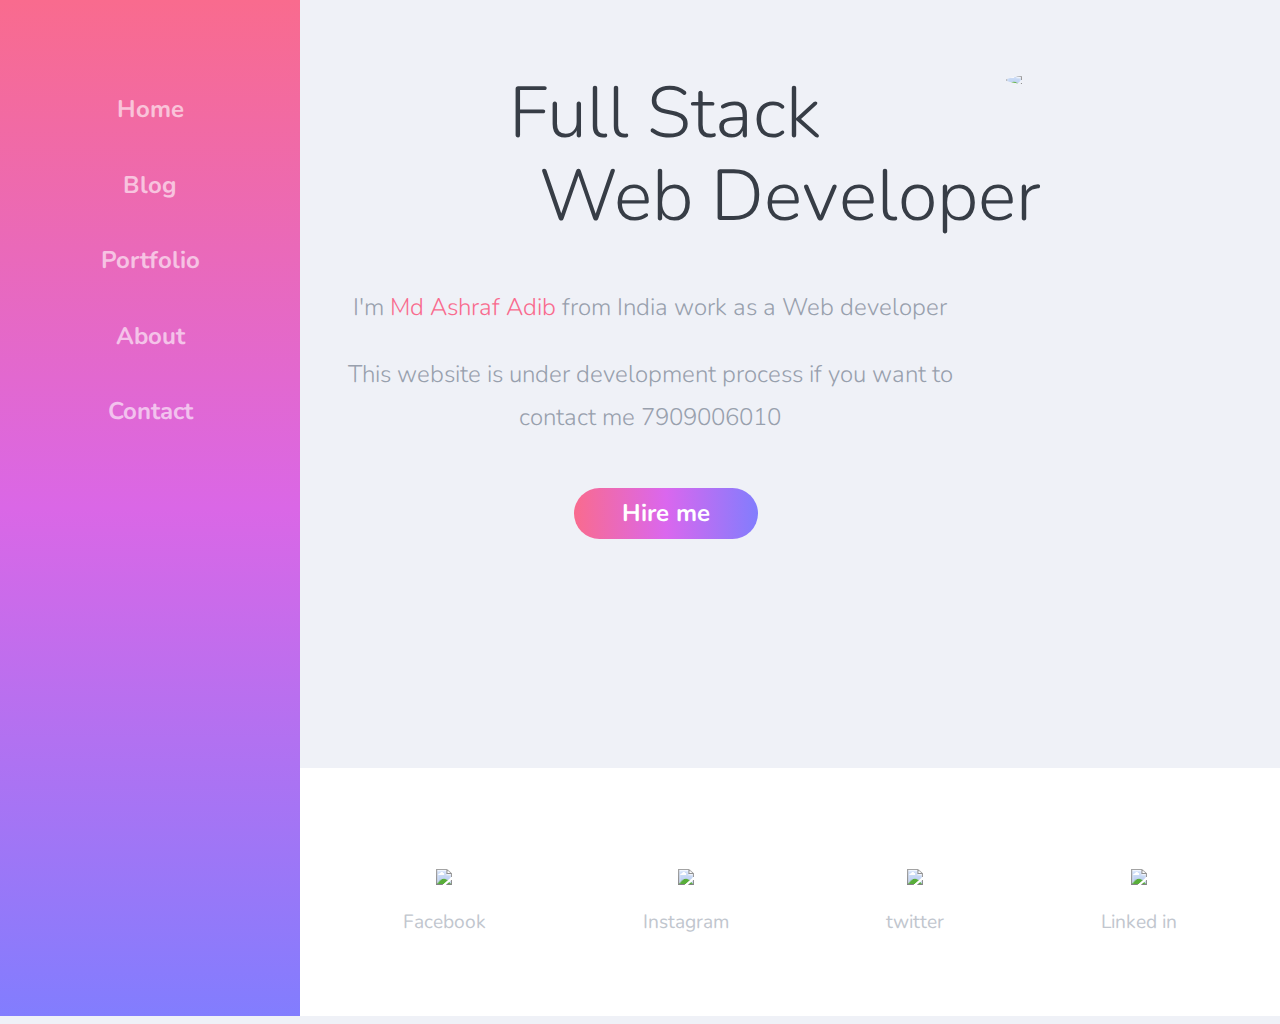
==== index.html @ f978f151 "Add files via upload" ====
<!DOCTYPE html>
<html>
<head>
	<title>Md Ashraf Adib</title>
	<link rel="stylesheet" type="text/css" href="style.css">
	<link rel="stylesheet" type="text/css" href="normalize.css">
</head>
<body>
<div class="container">
	<div class="sidebar">
		<nav>
			<ul>
				<li><a href="index.html">Home</a></li>
				<li><a href="http://www.videoclass.co.nf">Blog</a></li>
				<li><a href="portfolio.html">Portfolio</a></li>
				<li><a href="#">About</a></li>
				<li><a href="contact.html">Contact</a></li>
			</ul>

		</nav>
	</div>
	<div class="content">
		<section class="hero">
			<img src="./image/admin.jpg">
            <div class="hero-content">
            	<h1>Full Stack<br>Web Developer</h1>
            	<p>I'm <span id="name">Md Ashraf Adib</span> from India work as a Web developer</p>
            	<p color="red">This website is under development process  if you want to contact me 7909006010</p>
            	<a class="hire-me" href="#">Hire me</a>
            </div>
		</section>

	</div>
	<div class="footer">
		<footer>
			<ul>
				<li><a href="http://www.facebook.com/mdashrafadib/"><img src="./image/facebook.png" class="media_icon"><p>Facebook</p></a></li>
				<li><a href="#"><img src="./image/insta.png" class="media_icon"><p>Instagram</p></a></li>
				<li><a href="#"><img src="./image/twitter.png" class="media_icon"><p>twitter</p></a></li>
				<li><a href="#"><img src="./image/linkedin.png" class="media_icon"><p>Linked in</p></a></li>
			</ul>

		</footer>
    

	</div>

</div>

</body>
</html>
---- style.css ----
@import url('https://fonts.googleapis.com/css?family=Nunito&display=swap');
body
{
	font-family: 'Nunito',sans-serif;
	background:#EFF1F7;
}   
.content
{
grid-area: content;

}
.sidebar
{
	grid-area:sidebar;
	background:linear-gradient(to right,rgba(249,107,142,1),
		rgba(218,103,238,1),
		rgba(130,125,253,1));
	justify-content: center;
}
.footer
{
	margin-top: 133px;
	grid-area:footer;
	background:white;
	height:200px;
}
.container
{
	font-size: 1.5em;
	width:100%;
	height:100vh;
	display:grid;
	grid-template-areas: "sidebar""content""footer";
    grid-template-columns: 1fr;
    grid-template-rows: 130px 800px 250px;
}
.content,.sidebar,.footer
{
	padding:1em;

}
nav ul{
	margin:0;
	padding:0;
	display:flex;
	justify-content: space-between;
	text-align: center;
}
ul li
{
	list-style: none;
	padding: 1em 0;
}
nav li a
{
	color:white;
	font-weight:700;
	opacity: 0.6;
	text-decoration: none;
	transition: 0.3s;
}
nav li a:hover
{
	opacity:1;
}
.hero
{
	max-width:960px;
	margin:0 auto;
	text-align: center;
}
.hero img
{
	width:200px;
	border-radius: 50%;
}
.hero h1
{
	font-size:2em;
	font-weight: 300;
	color:#373d46;
}
.hero p
{
	font-weight:300;
	line-height:1.8em;
	color:#98a0ad;

}
.hire-me
{
	display:inline-block;
	text-decoration: none;
	color:white;
	font-weight: 700;
    background:linear-gradient(to right,rgba(249,107,142,1),
		rgba(218,103,238,1),
		rgba(130,125,253,1));
    padding:0.5em 2em;
    border-radius:45px;
    margin:1em 0;
    transition:0.3s;

}
.hire-me:hover
{
	box-shadow: 0 10px 5px rgba(188,197,216,1);

}

footer ul
{
	max-width:640px;
	margin:2em auto;
	padding:0;
	text-align:center;
	display:flex;
	flex-direction: row;

}
footer ul li{
	list-style: none;
	align-self: flex-end;
	margin:auto;
}
footer ul li a
{
	text-decoration: none;
	color:#c1c6ce;
}
.media_icon
{
	width:60%;
    
}
footer  p
{
	font-size: 0.8em;

}
@media(min-width:1043px)
{
	.container
	{
		grid-template-areas: "sidebar content""sidebar footer";
		grid-template-columns: 300px 1fr;
		grid-template-rows: 1fr auto;

	}
	nav ul
	{
		display:flex;
		justify-content: space-between;
		flex-direction: column;
	}
	.sidebar
	{
		background:linear-gradient(
			rgba(249,107,142,1),
			rgba(218,103,230,1),
			rgba(130,125,254,1));
		    padding-top:3em;
	}
	.hero
	{
		text-align: left;
        margin:2em auto;

	}
	.hero img
	{
		width:250px;
        float:right;
	}
	.hero h1
	{
		font-size: 3em;
		text-align: center;
	}
	.hero p
	{
		width:70%;
		text-align: center;
	}
	footer ul
	{
		max-width: 960px;
       
		margin:0 auto;
		padding:2em 0;
	}
	.hire-me
	{
		margin-left:250px;
	}

	
}
@media(max-width:420px)
{
.hero img
{
	width:120px;
	border-radius: 50%;
}
.hero h1
{
	font-size:1.2em;
	font-weight: 300;
	color:#373d46;
}
.hero p
{
	font-weight:300;
	line-height:1em;
	color:#98a0ad;

}
.hire-me
{
	display:inline-block;
	text-decoration: none;
	color:white;
	font-weight: 500;
    background:linear-gradient(to right,rgba(249,107,142,1),
		rgba(218,103,238,1),
		rgba(130,125,253,1));
    padding:0.5em 2em;
    border-radius:45px;
    margin:1em 0;
    transition:0.3s;

}
.hire-me:hover
{
	box-shadow: 0 10px 5px rgba(188,197,216,1);

}
nav ul{
	margin:0;
	padding:0;
	display:flex;
	justify-content: space-between;
	text-align: center;
}
ul li
{
	list-style: none;
	padding: 0.8em 0;
    font-size:20px;
 }
nav li a
{
	color:white;
	font-weight:200;
	opacity: 0.6;
	text-decoration: none;
	transition: 0.3s;
}
nav li a:hover
{
	opacity:1;
}
.media_icon
{
	width:50%;
    
}

}
#name
{

	color:rgba(249,107,142,1);
	
}
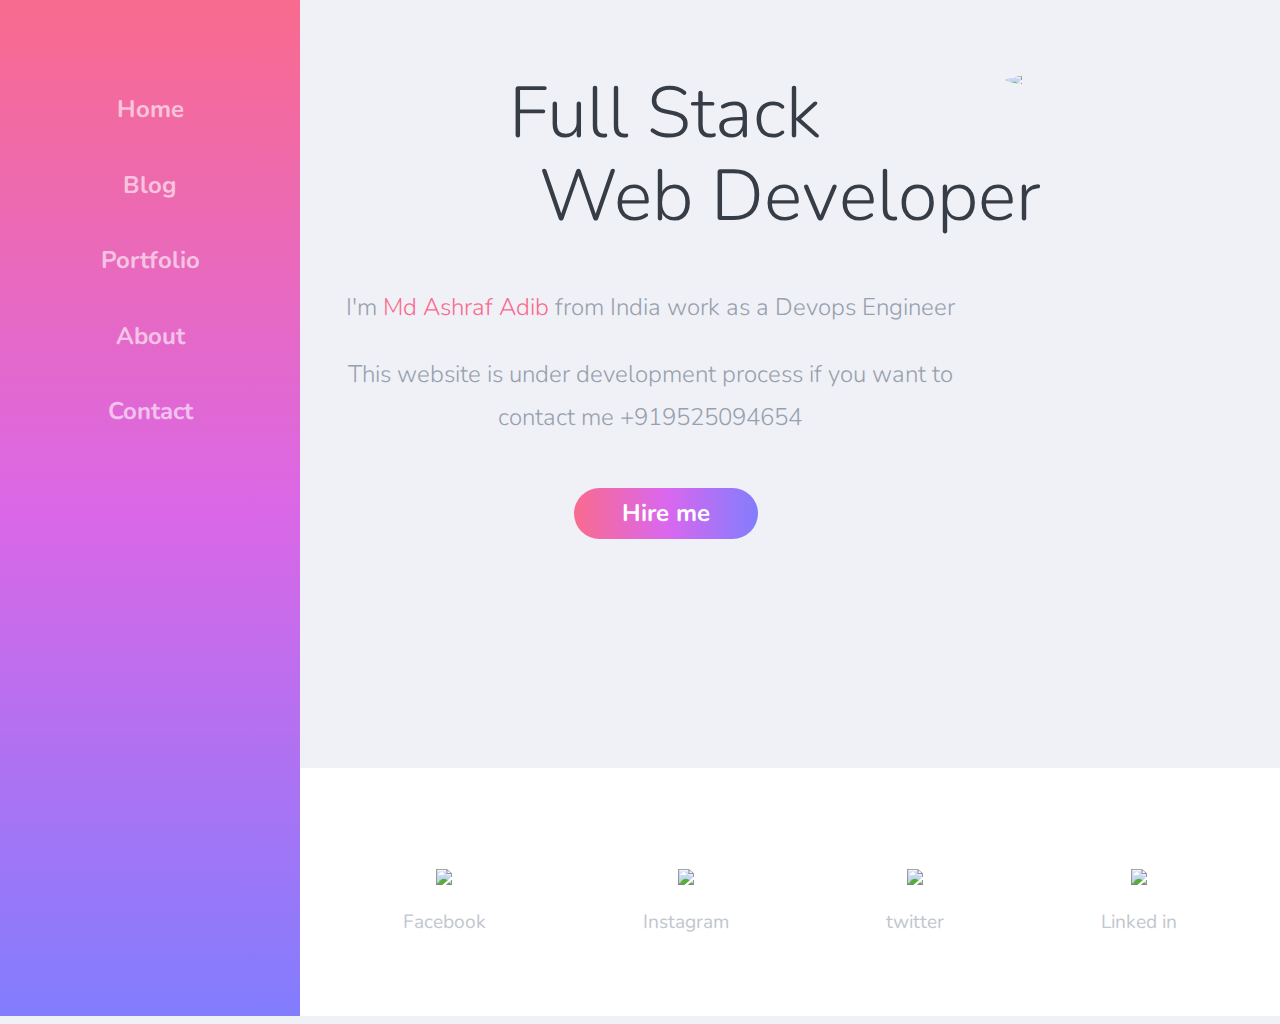
==== commit dab8b6c4: "Update index.html" ====
--- a/index.html
+++ b/index.html
@@ -12,7 +12,7 @@
 		<nav>
 			<ul>
 				<li><a href="index.html">Home</a></li>
-				<li><a href="http://www.videoclass.co.nf">Blog</a></li>
+				<li><a href="">Blog</a></li>
 				<li><a href="portfolio.html">Portfolio</a></li>
 				<li><a href="#">About</a></li>
 				<li><a href="contact.html">Contact</a></li>
@@ -25,8 +25,8 @@
 			<img src="./image/admin.jpg">
             <div class="hero-content">
             	<h1>Full Stack<br>Web Developer</h1>
-            	<p>I'm <span id="name">Md Ashraf Adib</span> from India work as a Web developer</p>
-            	<p color="red">This website is under development process  if you want to contact me 7909006010</p>
+            	<p>I'm <span id="name">Md Ashraf Adib</span> from India work as a Devops Engineer</p>
+            	<p color="red">This website is under development process  if you want to contact me +919525094654</p>
             	<a class="hire-me" href="#">Hire me</a>
             </div>
 		</section>
@@ -49,4 +49,4 @@
 </div>
 
 </body>
-</html>+</html>
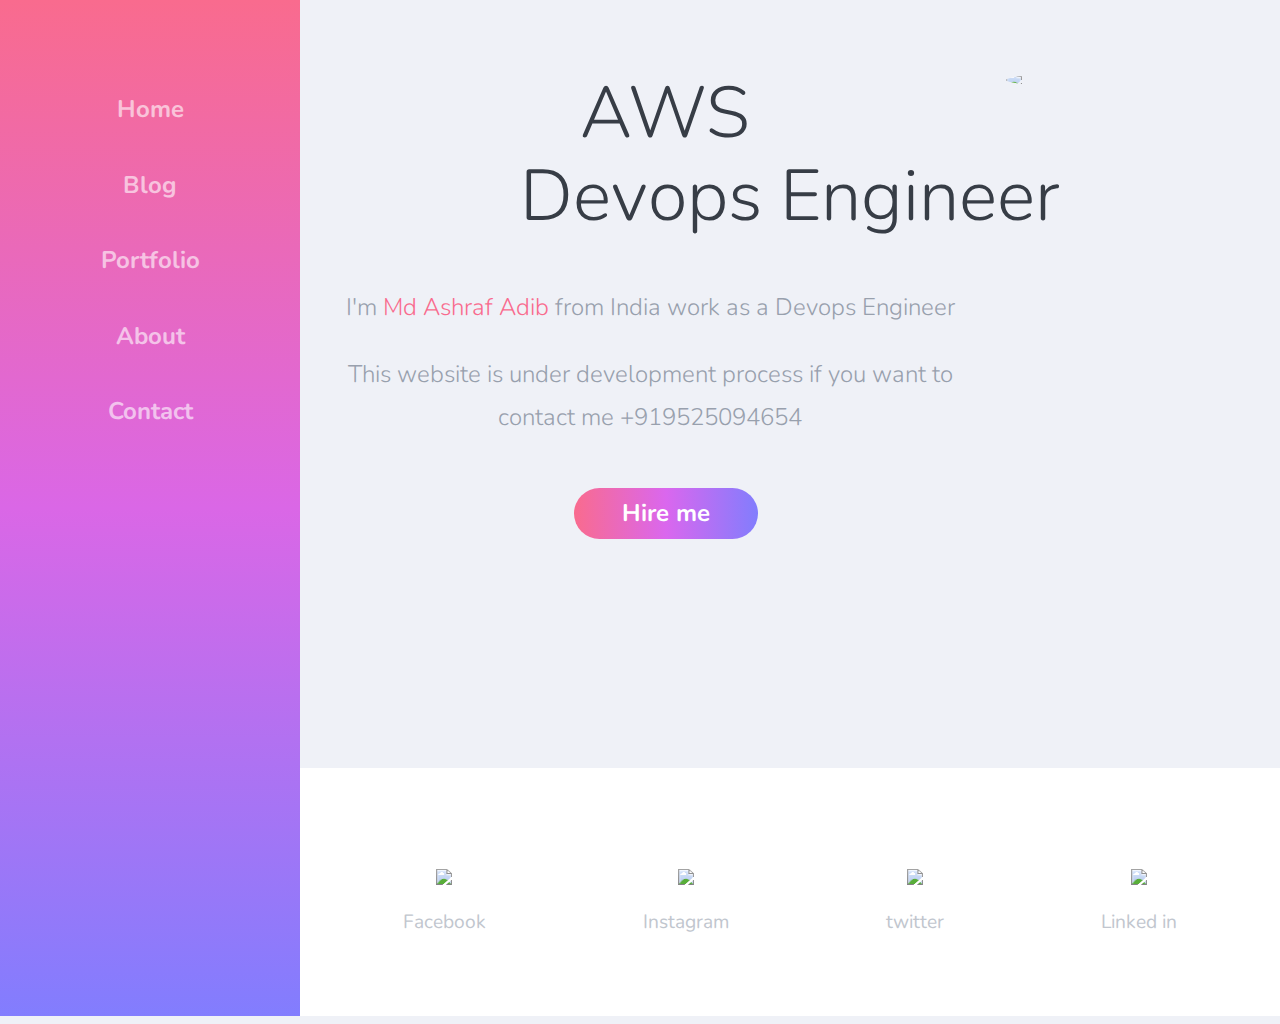
==== commit 5a9a0e5e: "Update index.html" ====
--- a/index.html
+++ b/index.html
@@ -24,7 +24,7 @@
 		<section class="hero">
 			<img src="./image/admin.jpg">
             <div class="hero-content">
-            	<h1>Full Stack<br>Web Developer</h1>
+            	<h1>AWS<br>Devops Engineer</h1>
             	<p>I'm <span id="name">Md Ashraf Adib</span> from India work as a Devops Engineer</p>
             	<p color="red">This website is under development process  if you want to contact me +919525094654</p>
             	<a class="hire-me" href="#">Hire me</a>
